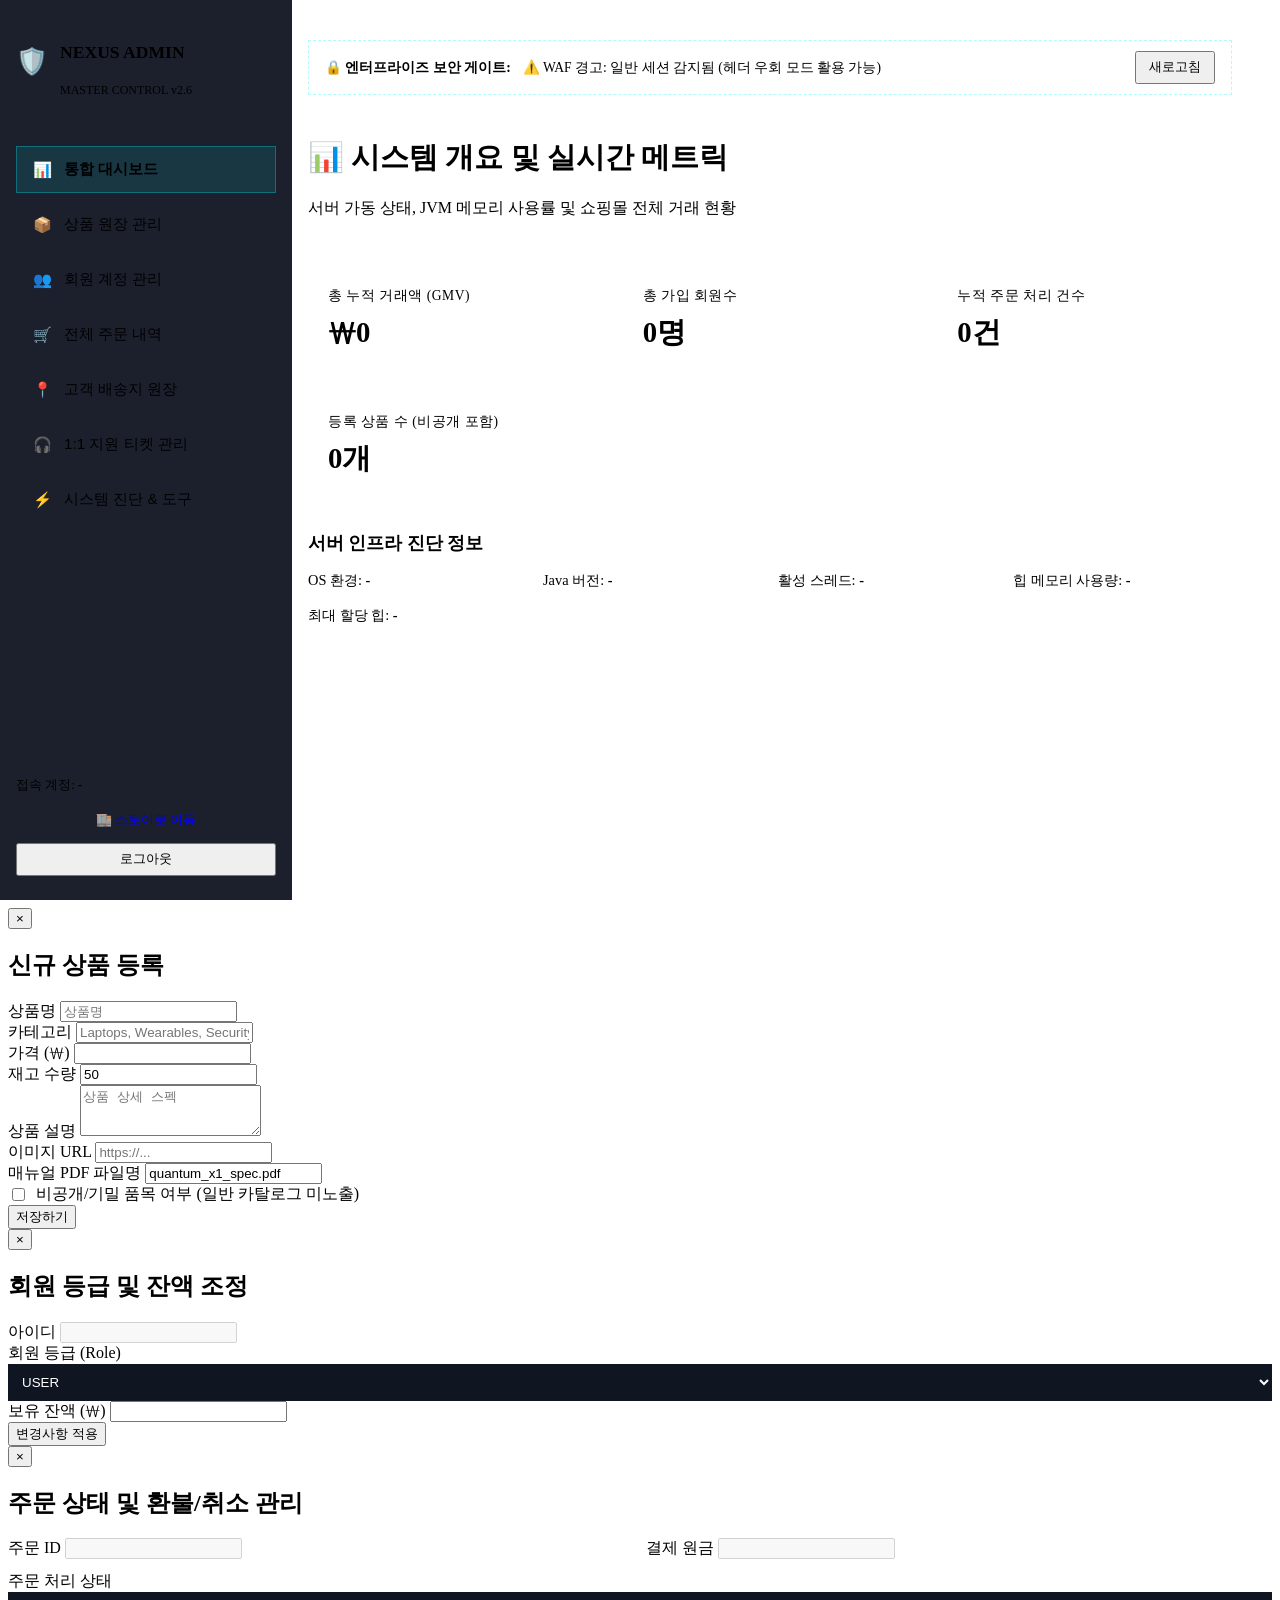
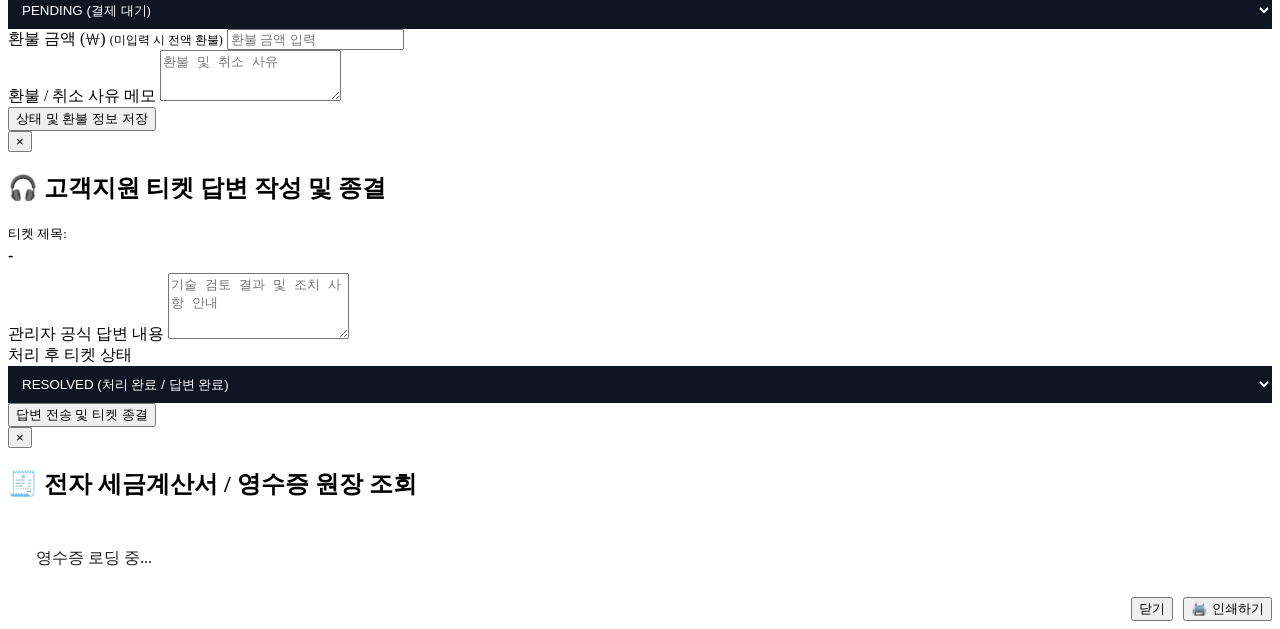
==== backend/src/main/resources/static/admin.html @ 80d4de17 "feat: Add advanced e-commerce features, helpdesk, gamification, tax receipt, and 61 OWASP vulnerabil" ====
<!DOCTYPE html>
<html lang="ko">
<head>
    <meta charset="UTF-8">
    <meta name="viewport" content="width=device-width, initial-scale=1.0">
    <title>NEXUS TECH // 통합 관리자 제어 포털</title>
    <meta name="description" content="NEXUS TECH 마스터 관리자 콘솔: 상품, 회원, 주문, 배송지 원장 및 시스템 진단">
    <link rel="preconnect" href="https://fonts.googleapis.com">
    <link rel="preconnect" href="https://fonts.gstatic.com" crossorigin>
    <link href="https://fonts.googleapis.com/css2?family=Outfit:wght@300;400;500;600;700;800&family=Pretendard:wght@300;400;500;600;700&family=JetBrains+Mono:wght@400;500;700&display=swap" rel="stylesheet">
    <link rel="stylesheet" href="/style.css">
    <style>
        .admin-layout {
            display: flex;
            min-height: 100vh;
            position: relative;
            z-index: 1;
        }
        .admin-sidebar {
            width: 260px;
            background: rgba(16, 21, 34, 0.95);
            border-right: 1px solid var(--border-color);
            backdrop-filter: blur(20px);
            padding: 24px 16px;
            display: flex;
            flex-direction: column;
            position: fixed;
            top: 0;
            bottom: 0;
            left: 0;
            z-index: 100;
        }
        .admin-main {
            margin-left: 260px;
            flex: 1;
            padding: 32px 40px;
            max-width: 1600px;
        }
        .admin-brand {
            display: flex;
            align-items: center;
            gap: 12px;
            padding-bottom: 24px;
            border-bottom: 1px solid var(--border-color);
            margin-bottom: 24px;
        }
        .admin-nav {
            display: flex;
            flex-direction: column;
            gap: 8px;
            flex: 1;
        }
        .admin-nav-btn {
            display: flex;
            align-items: center;
            gap: 12px;
            padding: 12px 16px;
            background: transparent;
            border: 1px solid transparent;
            border-radius: var(--radius-sm);
            color: var(--text-secondary);
            font-size: 0.95rem;
            font-weight: 500;
            cursor: pointer;
            transition: all 0.2s ease;
            text-align: left;
            width: 100%;
        }
        .admin-nav-btn:hover {
            background: rgba(255, 255, 255, 0.04);
            color: var(--text-primary);
        }
        .admin-nav-btn.active {
            background: rgba(0, 242, 254, 0.1);
            color: var(--accent-cyan);
            border-color: rgba(0, 242, 254, 0.3);
            font-weight: 600;
        }
        .admin-sidebar-footer {
            padding-top: 16px;
            border-top: 1px solid var(--border-color);
            display: flex;
            flex-direction: column;
            gap: 8px;
        }
        .admin-header {
            display: flex;
            justify-content: space-between;
            align-items: center;
            margin-bottom: 32px;
        }
        .admin-header h1 {
            font-size: 1.8rem;
            font-weight: 700;
            display: flex;
            align-items: center;
            gap: 12px;
        }
        .metric-cards-grid {
            display: grid;
            grid-template-columns: repeat(auto-fit, minmax(240px, 1fr));
            gap: 20px;
            margin-bottom: 32px;
        }
        .metric-card {
            background: var(--bg-card);
            border: 1px solid var(--border-color);
            border-radius: var(--radius-md);
            padding: 20px;
            position: relative;
            overflow: hidden;
        }
        .metric-card::before {
            content: '';
            position: absolute;
            top: 0;
            left: 0;
            right: 0;
            height: 3px;
            background: linear-gradient(90deg, var(--accent-cyan), var(--accent-blue));
        }
        .metric-label {
            font-size: 0.85rem;
            color: var(--text-secondary);
            margin-bottom: 8px;
            text-transform: uppercase;
            letter-spacing: 0.5px;
        }
        .metric-val {
            font-size: 1.8rem;
            font-weight: 700;
            color: var(--text-primary);
            font-family: var(--font-heading);
        }
        .admin-table-container {
            background: var(--bg-card);
            border: 1px solid var(--border-color);
            border-radius: var(--radius-md);
            overflow: hidden;
            margin-top: 16px;
        }
        .admin-table {
            width: 100%;
            border-collapse: collapse;
            text-align: left;
            font-size: 0.9rem;
        }
        .admin-table th {
            background: rgba(10, 13, 20, 0.8);
            padding: 14px 16px;
            color: var(--text-secondary);
            font-weight: 600;
            border-bottom: 1px solid var(--border-color);
            white-space: nowrap;
        }
        .admin-table td {
            padding: 14px 16px;
            border-bottom: 1px solid rgba(255, 255, 255, 0.04);
            color: var(--text-primary);
            vertical-align: middle;
        }
        .admin-table tr:hover {
            background: rgba(255, 255, 255, 0.02);
        }
        .table-actions {
            display: flex;
            gap: 8px;
        }
        .btn-sm {
            padding: 6px 12px;
            font-size: 0.8rem;
        }
        .status-badge {
            display: inline-block;
            padding: 4px 8px;
            border-radius: 6px;
            font-size: 0.75rem;
            font-weight: 600;
        }
        .badge-paid { background: rgba(16, 185, 129, 0.2); color: #10b981; }
        .badge-pending { background: rgba(245, 158, 11, 0.2); color: #f59e0b; }
        .badge-shipped { background: rgba(59, 130, 246, 0.2); color: #3b82f6; }
        .badge-refunded { background: rgba(239, 68, 68, 0.2); color: #ef4444; border: 1px solid rgba(239, 68, 68, 0.4); }
        .badge-cancelled { background: rgba(148, 163, 184, 0.2); color: #94a3b8; }
        .badge-admin { background: rgba(239, 68, 68, 0.2); color: #ef4444; }
        .badge-user { background: rgba(148, 163, 184, 0.2); color: #94a3b8; }
        .terminal-box {
            background: #05070a;
            border: 1px solid var(--border-color);
            border-radius: var(--radius-md);
            padding: 20px;
            font-family: 'JetBrains Mono', monospace;
            font-size: 0.88rem;
            color: #10b981;
            min-height: 250px;
            max-height: 400px;
            overflow-y: auto;
            white-space: pre-wrap;
            line-height: 1.5;
        }
        .tab-pane {
            display: none;
        }
        .tab-pane.active {
            display: block;
        }
        .spoof-toolbar {
            display: flex;
            gap: 12px;
            align-items: center;
            background: rgba(255, 255, 255, 0.03);
            border: 1px dashed rgba(0, 242, 254, 0.3);
            padding: 10px 16px;
            border-radius: var(--radius-sm);
            margin-bottom: 24px;
            font-size: 0.85rem;
        }
    </style>
</head>
<body>
    <div class="ambient-glow glow-1"></div>
    <div class="ambient-glow glow-2"></div>

    <div class="admin-layout">
        <!-- Sidebar Navigation -->
        <aside class="admin-sidebar">
            <div class="admin-brand">
                <span class="logo-icon" style="font-size: 1.6rem;">🛡️</span>
                <div>
                    <h3 style="font-size: 1.1rem; font-weight: 700; color: var(--accent-cyan);">NEXUS ADMIN</h3>
                    <span style="font-size: 0.75rem; color: var(--text-muted);">MASTER CONTROL v2.6</span>
                </div>
            </div>

            <nav class="admin-nav">
                <button class="admin-nav-btn active" onclick="adminApp.switchTab('metrics')">
                    <span>📊</span> 통합 대시보드
                </button>
                <button class="admin-nav-btn" onclick="adminApp.switchTab('products')">
                    <span>📦</span> 상품 원장 관리
                </button>
                <button class="admin-nav-btn" onclick="adminApp.switchTab('users')">
                    <span>👥</span> 회원 계정 관리
                </button>
                <button class="admin-nav-btn" onclick="adminApp.switchTab('orders')">
                    <span>🛒</span> 전체 주문 내역
                </button>
                <button class="admin-nav-btn" onclick="adminApp.switchTab('addresses')">
                    <span>📍</span> 고객 배송지 원장
                </button>
                <button class="admin-nav-btn" onclick="adminApp.switchTab('inquiries')">
                    <span>🎧</span> 1:1 지원 티켓 관리
                </button>
                <button class="admin-nav-btn" onclick="adminApp.switchTab('system')">
                    <span>⚡</span> 시스템 진단 & 도구
                </button>
            </nav>

            <div class="admin-sidebar-footer">
                <div style="font-size: 0.8rem; color: var(--text-secondary); margin-bottom: 4px;">
                    접속 계정: <strong id="adminCurrentUser" style="color: var(--text-primary);">-</strong>
                </div>
                <a href="/" class="btn btn-outline btn-block btn-sm" style="text-align: center; text-decoration: none;">
                    🏬 스토어로 이동
                </a>
                <button class="btn btn-ghost btn-block btn-sm" onclick="adminApp.logout()">
                    로그아웃
                </button>
            </div>
        </aside>

        <!-- Main Content Area -->
        <main class="admin-main">
            <!-- WAF Bypass / Privilege Info Strip -->
            <div class="spoof-toolbar">
                <span style="color: var(--accent-cyan); font-weight: 600;">🔒 엔터프라이즈 보안 게이트:</span>
                <span id="adminGateStatus" style="color: var(--color-success);">인가 상태 확인 완료 (ADMIN Role / Internal IP)</span>
                <button class="btn btn-glass btn-sm" style="margin-left: auto;" onclick="adminApp.refreshCurrentTab()">새로고침</button>
            </div>

            <!-- Tab 1: Metrics & Overview -->
            <div class="tab-pane active" id="pane-metrics">
                <div class="admin-header">
                    <div>
                        <h1>📊 시스템 개요 및 실시간 메트릭</h1>
                        <p class="text-muted">서버 가동 상태, JVM 메모리 사용률 및 쇼핑몰 전체 거래 현황</p>
                    </div>
                </div>

                <div class="metric-cards-grid">
                    <div class="metric-card">
                        <div class="metric-label">총 누적 거래액 (GMV)</div>
                        <div class="metric-val text-gradient" id="metricTotalSales">₩0</div>
                    </div>
                    <div class="metric-card">
                        <div class="metric-label">총 가입 회원수</div>
                        <div class="metric-val" id="metricTotalUsers">0명</div>
                    </div>
                    <div class="metric-card">
                        <div class="metric-label">누적 주문 처리 건수</div>
                        <div class="metric-val" id="metricTotalOrders">0건</div>
                    </div>
                    <div class="metric-card">
                        <div class="metric-label">등록 상품 수 (비공개 포함)</div>
                        <div class="metric-val" id="metricTotalProducts">0개</div>
                    </div>
                </div>

                <div class="card-glass p-4 mb-4">
                    <h3 style="margin-bottom: 16px; font-size: 1.1rem; color: var(--accent-cyan);">서버 인프라 진단 정보</h3>
                    <div style="display: grid; grid-template-columns: repeat(auto-fit, minmax(200px, 1fr)); gap: 16px; font-size: 0.9rem;">
                        <div><span class="text-muted">OS 환경:</span> <strong id="sysOsName">-</strong></div>
                        <div><span class="text-muted">Java 버전:</span> <strong id="sysJavaVer">-</strong></div>
                        <div><span class="text-muted">활성 스레드:</span> <strong id="sysActiveThreads">-</strong></div>
                        <div><span class="text-muted">힙 메모리 사용량:</span> <strong id="sysHeapUsage">-</strong></div>
                        <div><span class="text-muted">최대 할당 힙:</span> <strong id="sysMaxHeap">-</strong></div>
                    </div>
                </div>
            </div>

            <!-- Tab 2: Product Management -->
            <div class="tab-pane" id="pane-products">
                <div class="admin-header">
                    <div>
                        <h1>📦 상품 원장 관리</h1>
                        <p class="text-muted">비공개(Secret) 익스플로잇 키트를 포함한 전체 카탈로그 등록 및 재고 조정</p>
                    </div>
                    <button class="btn btn-primary" onclick="adminApp.openNewProductModal()">+ 신규 상품 등록</button>
                </div>

                <div class="admin-table-container">
                    <table class="admin-table">
                        <thead>
                            <tr>
                                <th>ID</th>
                                <th>상품명</th>
                                <th>카테고리</th>
                                <th>가격</th>
                                <th>재고</th>
                                <th>매뉴얼 파일</th>
                                <th>숨김 여부</th>
                                <th>관리 액션</th>
                            </tr>
                        </thead>
                        <tbody id="adminProductTableBody">
                            <tr><td colspan="8" style="text-align:center;">데이터를 불러오는 중...</td></tr>
                        </tbody>
                    </table>
                </div>
            </div>

            <!-- Tab 3: User Management -->
            <div class="tab-pane" id="pane-users">
                <div class="admin-header">
                    <div>
                        <h1>👥 회원 계정 및 권한 관리</h1>
                        <p class="text-muted">전체 회원 보안 질의/응답, 평문 비밀번호 및 지갑 잔액 원격 조정</p>
                    </div>
                </div>

                <div class="admin-table-container">
                    <table class="admin-table">
                        <thead>
                            <tr>
                                <th>ID</th>
                                <th>아이디</th>
                                <th>이메일</th>
                                <th>등급 (Role)</th>
                                <th>보유 잔액</th>
                                <th>보안 질문</th>
                                <th>보안 답변 (비밀번호 복구용)</th>
                                <th>가입일</th>
                                <th>액션</th>
                            </tr>
                        </thead>
                        <tbody id="adminUserTableBody">
                            <tr><td colspan="9" style="text-align:center;">데이터를 불러오는 중...</td></tr>
                        </tbody>
                    </table>
                </div>
            </div>

            <!-- Tab 4: Order Management -->
            <div class="tab-pane" id="pane-orders">
                <div class="admin-header">
                    <div>
                        <h1>🛒 전체 주문 및 결제 내역</h1>
                        <p class="text-muted">VIP 고객 배송지 정보, 연락처 및 주문 결제 승인 상태 강제 제어</p>
                    </div>
                </div>

                <div class="admin-table-container">
                    <table class="admin-table">
                        <thead>
                            <tr>
                                <th>주문번호</th>
                                <th>회원 ID</th>
                                <th>결제 금액</th>
                                <th>수령인</th>
                                <th>배송 주소</th>
                                <th>연락처</th>
                                <th>운송장 번호</th>
                                <th>주문 상태</th>
                                <th>환불 / 취소 사유 및 내역</th>
                                <th>관리 액션</th>
                            </tr>
                        </thead>
                        <tbody id="adminOrderTableBody">
                            <tr><td colspan="10" style="text-align:center;">데이터를 불러오는 중...</td></tr>
                        </tbody>
                    </table>
                </div>
            </div>

            <!-- Tab 5: Address Registry -->
            <div class="tab-pane" id="pane-addresses">
                <div class="admin-header">
                    <div>
                        <h1>📍 고객 배송지 원장</h1>
                        <p class="text-muted">전체 회원이 등록한 배송지 주소록 및 배송 요청 메모 원장</p>
                    </div>
                </div>

                <div class="admin-table-container">
                    <table class="admin-table">
                        <thead>
                            <tr>
                                <th>ID</th>
                                <th>회원 ID</th>
                                <th>수령인</th>
                                <th>연락처</th>
                                <th>우편번호</th>
                                <th>기본 주소</th>
                                <th>상세 주소</th>
                                <th>배송 메모</th>
                                <th>기본 배송지</th>
                                <th>액션</th>
                            </tr>
                        </thead>
                        <tbody id="adminAddressTableBody">
                            <tr><td colspan="10" style="text-align:center;">데이터를 불러오는 중...</td></tr>
                        </tbody>
                    </table>
                </div>
            </div>

            <!-- Tab 5: Inquiries Management -->
            <div class="tab-pane" id="pane-inquiries">
                <div class="admin-header">
                    <div>
                        <h1>🎧 1:1 고객지원 헬프데스크 & 티켓 관리</h1>
                        <p class="text-muted">고객 문의, 제품 불량/파손 신고 증빙 검토 및 관리자 답변 작성</p>
                    </div>
                </div>

                <div class="table-container">
                    <table class="admin-table">
                        <thead>
                            <tr>
                                <th>티켓 ID</th>
                                <th>카테고리</th>
                                <th>주문#</th>
                                <th>작성자</th>
                                <th>제목 및 내용</th>
                                <th>증빙 첨부</th>
                                <th>상태</th>
                                <th>관리자 답변</th>
                                <th>관리</th>
                            </tr>
                        </thead>
                        <tbody id="adminInquiryTableBody">
                            <tr><td colspan="9" style="text-align:center;">데이터를 불러오는 중...</td></tr>
                        </tbody>
                    </table>
                </div>
            </div>

            <!-- Tab 6: System Diagnostic Tools -->
            <div class="tab-pane" id="pane-system">
                <div class="admin-header">
                    <div>
                        <h1>⚡ 시스템 진단 콘솔 & 네트워크 도구</h1>
                        <p class="text-muted">글로벌 물류 노드 연결성 점검 및 원격 시스템 진단 도구 (OS 커맨드 실행기)</p>
                    </div>
                </div>

                <div class="card-glass p-4 mb-4">
                    <div style="display: grid; grid-template-columns: 140px 1fr 140px; gap: 12px; margin-bottom: 16px;">
                        <select id="sysDiagTool" class="form-control" style="background: rgba(10,13,20,0.8); color: #fff; border: 1px solid var(--border-color); border-radius: var(--radius-sm); padding: 10px;">
                            <option value="ping">ping</option>
                            <option value="nslookup">nslookup</option>
                            <option value="traceroute">traceroute</option>
                        </select>
                        <input type="text" id="sysDiagHost" placeholder="호스트 IP 또는 도메인 (예: 127.0.0.1; whoami)" style="background: rgba(10,13,20,0.8); color: #fff; border: 1px solid var(--border-color); border-radius: var(--radius-sm); padding: 10px;">
                        <button class="btn btn-primary" onclick="adminApp.runSystemDiagnostic()">도구 실행</button>
                    </div>
                    <div class="terminal-box" id="sysTerminalOutput">// 시스템 진단 터미널 준비 완료. 명령을 입력하여 실행하세요.</div>
                </div>
            </div>
        </main>
    </div>

    <!-- Product Modal -->
    <div class="modal" id="adminProductModal">
        <div class="modal-backdrop" onclick="adminApp.closeModal('adminProductModal')"></div>
        <div class="modal-dialog modal-md">
            <button class="modal-close" onclick="adminApp.closeModal('adminProductModal')">&times;</button>
            <div class="modal-header">
                <h2 id="adminProdModalTitle">신규 상품 등록</h2>
            </div>
            <div class="modal-body">
                <form onsubmit="event.preventDefault(); adminApp.saveProduct();">
                    <input type="hidden" id="adminProdId">
                    <div class="form-group">
                        <label>상품명</label>
                        <input type="text" id="adminProdName" required placeholder="상품명">
                    </div>
                    <div class="form-group">
                        <label>카테고리</label>
                        <input type="text" id="adminProdCategory" required placeholder="Laptops, Wearables, Security 등">
                    </div>
                    <div class="form-group">
                        <label>가격 (₩)</label>
                        <input type="number" id="adminProdPrice" required step="100">
                    </div>
                    <div class="form-group">
                        <label>재고 수량</label>
                        <input type="number" id="adminProdStock" required value="50">
                    </div>
                    <div class="form-group">
                        <label>상품 설명</label>
                        <textarea id="adminProdDesc" rows="3" placeholder="상품 상세 스펙"></textarea>
                    </div>
                    <div class="form-group">
                        <label>이미지 URL</label>
                        <input type="text" id="adminProdImage" placeholder="https://...">
                    </div>
                    <div class="form-group">
                        <label>매뉴얼 PDF 파일명</label>
                        <input type="text" id="adminProdManual" value="quantum_x1_spec.pdf">
                    </div>
                    <div class="form-group" style="display:flex; align-items:center; gap:8px;">
                        <input type="checkbox" id="adminProdHidden">
                        <label for="adminProdHidden" style="margin:0;">비공개/기밀 품목 여부 (일반 카탈로그 미노출)</label>
                    </div>
                    <button type="submit" class="btn btn-primary btn-block btn-lg mt-3">저장하기</button>
                </form>
            </div>
        </div>
    </div>

    <!-- User Edit Modal -->
    <div class="modal" id="adminUserModal">
        <div class="modal-backdrop" onclick="adminApp.closeModal('adminUserModal')"></div>
        <div class="modal-dialog modal-sm">
            <button class="modal-close" onclick="adminApp.closeModal('adminUserModal')">&times;</button>
            <div class="modal-header">
                <h2>회원 등급 및 잔액 조정</h2>
            </div>
            <div class="modal-body">
                <form onsubmit="event.preventDefault(); adminApp.saveUserEdit();">
                    <input type="hidden" id="editUserId">
                    <div class="form-group">
                        <label>아이디</label>
                        <input type="text" id="editUserUsername" disabled>
                    </div>
                    <div class="form-group">
                        <label>회원 등급 (Role)</label>
                        <select id="editUserRole" class="form-control" style="width:100%; padding:10px; background:#101522; color:#fff; border:1px solid var(--border-color); border-radius:var(--radius-sm);">
                            <option value="USER">USER</option>
                            <option value="ADMIN">ADMIN</option>
                        </select>
                    </div>
                    <div class="form-group">
                        <label>보유 잔액 (₩)</label>
                        <input type="number" id="editUserBalance" required step="1000">
                    </div>
                    <button type="submit" class="btn btn-primary btn-block btn-lg mt-3">변경사항 적용</button>
                </form>
            </div>
        </div>
    </div>

    <!-- Order Status & Refund Modal -->
    <div class="modal" id="adminOrderModal">
        <div class="modal-backdrop" onclick="adminApp.closeModal('adminOrderModal')"></div>
        <div class="modal-dialog modal-md">
            <button class="modal-close" onclick="adminApp.closeModal('adminOrderModal')">&times;</button>
            <div class="modal-header">
                <h2>주문 상태 및 환불/취소 관리</h2>
            </div>
            <div class="modal-body">
                <form onsubmit="event.preventDefault(); adminApp.saveOrderStatus();">
                    <input type="hidden" id="editOrderId">
                    <div style="display:grid; grid-template-columns: 1fr 1fr; gap:12px; margin-bottom:12px;">
                        <div class="form-group" style="margin:0;">
                            <label>주문 ID</label>
                            <input type="text" id="editOrderIdDisplay" disabled>
                        </div>
                        <div class="form-group" style="margin:0;">
                            <label>결제 원금</label>
                            <input type="text" id="editOrderAmountDisplay" disabled>
                        </div>
                    </div>
                    <div class="form-group">
                        <label>주문 처리 상태</label>
                        <select id="editOrderStatusSelect" class="form-control" style="width:100%; padding:10px; background:#101522; color:#fff; border:1px solid var(--border-color); border-radius:var(--radius-sm);" onchange="adminApp.handleOrderStatusChange(this.value)">
                            <option value="PENDING">PENDING (결제 대기)</option>
                            <option value="PAID">PAID (결제 완료)</option>
                            <option value="SHIPPED">SHIPPED (배송 중)</option>
                            <option value="DELIVERED">DELIVERED (배송 완료)</option>
                            <option value="REFUNDED">REFUNDED (환불 승인 / 완료)</option>
                            <option value="CANCELLED">CANCELLED (주문 취소)</option>
                        </select>
                    </div>
                    <div id="editOrderRefundGroup">
                        <div class="form-group">
                            <label>환불 금액 (₩) <span style="font-size:0.75rem; color:var(--text-muted);">(미입력 시 전액 환불)</span></label>
                            <input type="number" id="editOrderRefundAmount" placeholder="환불 금액 입력">
                        </div>
                        <div class="form-group">
                            <label>환불 / 취소 사유 메모</label>
                            <textarea id="editOrderRefundReason" rows="3" placeholder="환불 및 취소 사유"></textarea>
                        </div>
                    </div>
                    <button type="submit" class="btn btn-primary btn-block btn-lg mt-3">상태 및 환불 정보 저장</button>
                </form>
            </div>
        </div>
    </div>

    <!-- Admin Support Ticket Reply Modal -->
    <div class="modal" id="adminReplyModal">
        <div class="modal-backdrop" onclick="adminApp.closeModal('adminReplyModal')"></div>
        <div class="modal-dialog modal-md">
            <button class="modal-close" onclick="adminApp.closeModal('adminReplyModal')">&times;</button>
            <div class="modal-header">
                <h2>🎧 고객지원 티켓 답변 작성 및 종결</h2>
            </div>
            <div class="modal-body">
                <form onsubmit="event.preventDefault(); adminApp.submitTicketReply();">
                    <input type="hidden" id="replyInquiryId">
                    <div class="card-glass p-3 mb-3">
                        <span style="font-size:0.8rem; color:var(--text-muted);">티켓 제목:</span>
                        <h4 id="replyInquiryTitle" style="color:var(--accent-cyan); margin:4px 0 0 0;">-</h4>
                        <div id="replyInquiryBody" style="font-size:0.88rem; color:var(--text-secondary); margin-top:8px; max-height:120px; overflow-y:auto; white-space:pre-wrap;"></div>
                    </div>
                    <div class="form-group">
                        <label>관리자 공식 답변 내용</label>
                        <textarea id="replyAdminText" rows="4" required placeholder="기술 검토 결과 및 조치 사항 안내"></textarea>
                    </div>
                    <div class="form-group">
                        <label>처리 후 티켓 상태</label>
                        <select id="replyStatusSelect" class="form-control" style="width:100%; padding:10px; background:#101522; color:#fff; border:1px solid var(--border-color); border-radius:var(--radius-sm);">
                            <option value="RESOLVED">RESOLVED (처리 완료 / 답변 완료)</option>
                            <option value="OPEN">OPEN (추가 검토 필요)</option>
                        </select>
                    </div>
                    <button type="submit" class="btn btn-primary btn-block btn-lg mt-3">답변 전송 및 티켓 종결</button>
                </form>
            </div>
        </div>
    </div>

    <!-- Admin Receipt View Modal -->
    <div class="modal" id="adminReceiptModal">
        <div class="modal-backdrop" onclick="adminApp.closeModal('adminReceiptModal')"></div>
        <div class="modal-dialog modal-lg">
            <button class="modal-close no-print" onclick="adminApp.closeModal('adminReceiptModal')">&times;</button>
            <div class="modal-header no-print">
                <h2>🧾 전자 세금계산서 / 영수증 원장 조회</h2>
            </div>
            <div class="modal-body">
                <div class="receipt-paper" id="adminReceiptArea" style="background:#fff; color:#1a1a1a; padding:28px; border-radius:8px;">
                    <div id="adminReceiptContent">영수증 로딩 중...</div>
                </div>
                <div class="no-print mt-3" style="display:flex; justify-content:flex-end; gap:10px;">
                    <button type="button" class="btn btn-outline" onclick="adminApp.closeModal('adminReceiptModal')">닫기</button>
                    <button type="button" class="btn btn-primary" onclick="window.print()">🖨️ 인쇄하기</button>
                </div>
            </div>
        </div>
    </div>

    <script>
        const adminApp = {
            currentTab: 'metrics',
            token: localStorage.getItem('token'),
            currentUser: null,

            init: async function() {
                const userJson = localStorage.getItem('user');
                if (userJson) {
                    try {
                        this.currentUser = JSON.parse(userJson);
                        document.getElementById('adminCurrentUser').innerText = this.currentUser.username + ' (' + (this.currentUser.role || 'USER') + ')';
                    } catch (e) {}
                }

                // Verify admin access
                try {
                    const res = await this.fetchApi('/api/admin/check');
                    if (res && res.status === 'AUTHORIZED') {
                        document.getElementById('adminGateStatus').innerText = '관리자 세션 인가 승인됨 (' + res.role + ')';
                    }
                } catch (e) {
                    document.getElementById('adminGateStatus').innerHTML = '<span style="color:var(--color-danger);">⚠️ WAF 경고: 일반 세션 감지됨 (헤더 우회 모드 활용 가능)</span>';
                }

                this.loadMetrics();
            },

            fetchApi: async function(url, options = {}) {
                options.headers = options.headers || {};
                if (this.token) {
                    options.headers['Authorization'] = 'Bearer ' + this.token;
                }
                // 실전형 WAF 우회 지원: 내부 헤더 전달
                options.headers['X-Admin-Role'] = 'true';
                options.headers['X-Forwarded-For'] = '127.0.0.1';

                const res = await fetch(url, options);
                if (!res.ok) {
                    const err = await res.json().catch(() => ({ message: res.statusText }));
                    throw err;
                }
                return res.json();
            },

            switchTab: function(tabName) {
                this.currentTab = tabName;
                document.querySelectorAll('.admin-nav-btn').forEach(btn => btn.classList.remove('active'));
                document.querySelectorAll('.tab-pane').forEach(p => p.classList.remove('active'));

                event.currentTarget.classList.add('active');
                const target = document.getElementById('pane-' + tabName);
                if (target) target.classList.add('active');

                this.refreshCurrentTab();
            },

            refreshCurrentTab: function() {
                switch(this.currentTab) {
                    case 'metrics': this.loadMetrics(); break;
                    case 'products': this.loadProducts(); break;
                    case 'users': this.loadUsers(); break;
                    case 'orders': this.loadOrders(); break;
                    case 'addresses': this.loadAddresses(); break;
                    case 'inquiries': this.loadInquiries(); break;
                }
            },

            // 1. Metrics
            loadMetrics: async function() {
                try {
                    const m = await this.fetchApi('/api/admin/metrics');
                    document.getElementById('metricTotalSales').innerText = '₩' + Number(m.totalSales || 0).toLocaleString();
                    document.getElementById('metricTotalUsers').innerText = (m.totalUsers || 0) + '명';
                    document.getElementById('metricTotalOrders').innerText = (m.totalOrders || 0) + '건';
                    document.getElementById('metricTotalProducts').innerText = (m.totalProducts || 0) + '개';

                    document.getElementById('sysOsName').innerText = m.osName || '-';
                    document.getElementById('sysJavaVer').innerText = m.javaVersion || '-';
                    document.getElementById('sysActiveThreads').innerText = m.activeThreads + ' threads';
                    document.getElementById('sysHeapUsage').innerText = Math.round((m.heapMemoryUsage || 0) / (1024 * 1024)) + ' MB';
                    document.getElementById('sysMaxHeap').innerText = Math.round((m.maxHeap || 0) / (1024 * 1024)) + ' MB';
                } catch (e) {
                    console.error(e);
                }
            },

            // 2. Products
            loadProducts: async function() {
                const tbody = document.getElementById('adminProductTableBody');
                tbody.innerHTML = '<tr><td colspan="8" style="text-align:center;">상품 목록 로딩 중...</td></tr>';
                try {
                    const products = await this.fetchApi('/api/admin/products');
                    if (!products.length) {
                        tbody.innerHTML = '<tr><td colspan="8" style="text-align:center;">등록된 상품이 없습니다.</td></tr>';
                        return;
                    }
                    tbody.innerHTML = products.map(p => `
                        <tr>
                            <td>#${p.id}</td>
                            <td><strong>${p.name}</strong></td>
                            <td><span class="badge">${p.category}</span></td>
                            <td>₩${Number(p.price).toLocaleString()}</td>
                            <td>${p.stock <= 0 ? '<span style="color:#ef4444; font-weight:700;">0개 (품절)</span>' : p.stock + '개'}</td>
                            <td style="font-size:0.8rem; color:var(--text-muted);">${p.manualFilename || '-'}</td>
                            <td>${p.isHidden ? '<span class="status-badge badge-admin">SECRET 비공개</span>' : '<span class="status-badge badge-paid">공개 중</span>'}</td>
                            <td class="table-actions">
                                <button class="btn btn-outline btn-sm" onclick='adminApp.openEditProductModal(${JSON.stringify(p).replace(/'/g, "&apos;")})'>수정</button>
                                ${p.stock <= 0 ? `<button class="btn btn-primary btn-sm" style="background:#f59e0b; border-color:#f59e0b;" onclick="adminApp.triggerRestockNotify(${p.id})" title="등록된 웹훅으로 재입고 알림 즉시 발송">🔔 알림 발송</button>` : ''}
                                <button class="btn btn-ghost btn-sm text-danger" onclick="adminApp.deleteProduct(${p.id})">삭제</button>
                            </td>
                        </tr>
                    `).join('');
                } catch (e) {
                    tbody.innerHTML = `<tr><td colspan="8" style="text-align:center; color:var(--color-danger);">조회 실패: ${e.message || e}</td></tr>`;
                }
            },

            openNewProductModal: function() {
                document.getElementById('adminProdModalTitle').innerText = '신규 상품 등록';
                document.getElementById('adminProdId').value = '';
                document.getElementById('adminProdName').value = '';
                document.getElementById('adminProdCategory').value = 'Laptops';
                document.getElementById('adminProdPrice').value = '100000';
                document.getElementById('adminProdStock').value = '50';
                document.getElementById('adminProdDesc').value = '';
                document.getElementById('adminProdImage').value = 'https://images.unsplash.com/photo-1517336714731-489689fd1ca8?w=600&auto=format&fit=crop';
                document.getElementById('adminProdManual').value = 'quantum_x1_spec.pdf';
                document.getElementById('adminProdHidden').checked = false;
                this.openModal('adminProductModal');
            },

            openEditProductModal: function(p) {
                document.getElementById('adminProdModalTitle').innerText = '상품 정보 수정 (ID: #' + p.id + ')';
                document.getElementById('adminProdId').value = p.id;
                document.getElementById('adminProdName').value = p.name;
                document.getElementById('adminProdCategory').value = p.category;
                document.getElementById('adminProdPrice').value = p.price;
                document.getElementById('adminProdStock').value = p.stock;
                document.getElementById('adminProdDesc').value = p.description || '';
                document.getElementById('adminProdImage').value = p.imageUrl || '';
                document.getElementById('adminProdManual').value = p.manualFilename || '';
                document.getElementById('adminProdHidden').checked = !!p.isHidden;
                this.openModal('adminProductModal');
            },

            saveProduct: async function() {
                const id = document.getElementById('adminProdId').value;
                const payload = {
                    name: document.getElementById('adminProdName').value,
                    category: document.getElementById('adminProdCategory').value,
                    price: parseFloat(document.getElementById('adminProdPrice').value),
                    stock: parseInt(document.getElementById('adminProdStock').value),
                    description: document.getElementById('adminProdDesc').value,
                    imageUrl: document.getElementById('adminProdImage').value,
                    manualFilename: document.getElementById('adminProdManual').value,
                    isHidden: document.getElementById('adminProdHidden').checked
                };

                try {
                    if (id) {
                        await this.fetchApi('/api/admin/products/' + id, {
                            method: 'PUT',
                            headers: { 'Content-Type': 'application/json' },
                            body: JSON.stringify(payload)
                        });
                        alert('상품이 수정되었습니다.');
                    } else {
                        await this.fetchApi('/api/admin/products', {
                            method: 'POST',
                            headers: { 'Content-Type': 'application/json' },
                            body: JSON.stringify(payload)
                        });
                        alert('신규 상품이 등록되었습니다.');
                    }
                    this.closeModal('adminProductModal');
                    this.loadProducts();
                } catch (e) {
                    alert('저장 실패: ' + (e.message || JSON.stringify(e)));
                }
            },

            deleteProduct: async function(id) {
                if (!confirm(`정말로 상품 #${id}을(를) 삭제하시겠습니까?`)) return;
                try {
                    await this.fetchApi('/api/admin/products/' + id, { method: 'DELETE' });
                    alert('상품이 삭제되었습니다.');
                    this.loadProducts();
                } catch (e) {
                    alert('삭제 실패: ' + (e.message || e));
                }
            },

            // 3. Users
            loadUsers: async function() {
                const tbody = document.getElementById('adminUserTableBody');
                tbody.innerHTML = '<tr><td colspan="9" style="text-align:center;">회원 목록 로딩 중...</td></tr>';
                try {
                    const users = await this.fetchApi('/api/admin/users');
                    tbody.innerHTML = users.map(u => `
                        <tr>
                            <td>#${u.id}</td>
                            <td><strong>${u.username}</strong></td>
                            <td>${u.email}</td>
                            <td><span class="status-badge ${u.role === 'ADMIN' ? 'badge-admin' : 'badge-user'}">${u.role}</span></td>
                            <td class="text-success" style="font-weight:600;">₩${Number(u.balance).toLocaleString()}</td>
                            <td style="font-size:0.8rem; color:var(--text-secondary);">${u.securityQuestion || '-'}</td>
                            <td style="font-size:0.85rem; color:#f59e0b; font-family:monospace;">${u.securityAnswer || '-'}</td>
                            <td style="font-size:0.75rem; color:var(--text-muted);">${u.createdAt ? u.createdAt.replace('T', ' ').substring(0, 19) : '-'}</td>
                            <td class="table-actions">
                                <button class="btn btn-outline btn-sm" onclick="adminApp.openEditUserModal(${u.id}, '${u.username}', '${u.role}', ${u.balance})">권한/잔액</button>
                                <button class="btn btn-ghost btn-sm text-danger" onclick="adminApp.deleteUser(${u.id})">탈퇴</button>
                            </td>
                        </tr>
                    `).join('');
                } catch (e) {
                    tbody.innerHTML = `<tr><td colspan="9" style="text-align:center; color:var(--color-danger);">회원 목록 조회 실패: ${e.message || e}</td></tr>`;
                }
            },

            openEditUserModal: function(id, username, role, balance) {
                document.getElementById('editUserId').value = id;
                document.getElementById('editUserUsername').value = username;
                document.getElementById('editUserRole').value = role;
                document.getElementById('editUserBalance').value = balance;
                this.openModal('adminUserModal');
            },

            saveUserEdit: async function() {
                const id = document.getElementById('editUserId').value;
                const role = document.getElementById('editUserRole').value;
                const balance = document.getElementById('editUserBalance').value;

                try {
                    await this.fetchApi('/api/admin/users/' + id + '/role', {
                        method: 'PUT',
                        headers: { 'Content-Type': 'application/json' },
                        body: JSON.stringify({ role: role })
                    });
                    await this.fetchApi('/api/admin/users/' + id + '/balance', {
                        method: 'PUT',
                        headers: { 'Content-Type': 'application/json' },
                        body: JSON.stringify({ balance: balance })
                    });
                    alert('회원 정보가 수정되었습니다.');
                    this.closeModal('adminUserModal');
                    this.loadUsers();
                } catch (e) {
                    alert('수정 실패: ' + (e.message || e));
                }
            },

            deleteUser: async function(id) {
                if (!confirm(`회원 #${id}을(를) 강제 탈퇴 처리하시겠습니까?`)) return;
                try {
                    await this.fetchApi('/api/admin/users/' + id, { method: 'DELETE' });
                    alert('회원이 삭제되었습니다.');
                    this.loadUsers();
                } catch (e) {
                    alert('삭제 실패: ' + (e.message || e));
                }
            },

            // 4. Orders
            currentOrders: [],

            loadOrders: async function() {
                const tbody = document.getElementById('adminOrderTableBody');
                tbody.innerHTML = '<tr><td colspan="10" style="text-align:center;">주문 목록 로딩 중...</td></tr>';
                try {
                    const orders = await this.fetchApi('/api/admin/orders');
                    this.currentOrders = orders;
                    tbody.innerHTML = orders.map(o => {
                        const isRefunded = (o.status === 'REFUNDED');
                        const isCancelled = (o.status === 'CANCELLED');
                        return `
                        <tr>
                            <td><strong>#${o.id}</strong></td>
                            <td>User #${o.userId}</td>
                            <td class="text-success" style="font-weight:600;">₩${Number(o.totalAmount).toLocaleString()}</td>
                            <td><strong>${o.recipientName}</strong></td>
                            <td style="font-size:0.85rem; max-width:240px;">${o.shippingAddress}</td>
                            <td style="font-size:0.85rem;">${o.phone}</td>
                            <td style="font-family:monospace; font-size:0.85rem; color:var(--accent-cyan);">${o.trackingCode || '-'}</td>
                            <td><span class="status-badge badge-${(o.status||'').toLowerCase()}">${o.status}</span></td>
                            <td style="font-size:0.82rem; max-width:260px;">
                                ${isRefunded ? `
                                    <div style="color:#ef4444; font-weight:700;">↩️ 환불: ₩${Number(o.refundAmount || o.totalAmount).toLocaleString()}</div>
                                    <!-- Stored XSS sink in Admin portal: innerHTML on unescaped refundReason -->
                                    <div style="color:var(--text-secondary); font-size:0.8rem; margin-top:2px;">사유: <span>${o.refundReason || '사유 없음'}</span></div>
                                ` : isCancelled ? `
                                    <span style="color:#94a3b8; font-weight:600;">🚫 주문 취소됨</span>
                                    ${o.refundReason ? `<div style="color:var(--text-secondary); font-size:0.8rem;">사유: <span>${o.refundReason}</span></div>` : ''}
                                ` : '<span style="color:var(--text-muted);">-</span>'}
                            </td>
                            <td class="table-actions">
                                <button class="btn btn-outline btn-sm" onclick="adminApp.openEditOrderStatus(${o.id})">상태/환불 관리</button>
                                <button class="btn btn-glass btn-sm" onclick="adminApp.viewReceipt(${o.id})">🧾 영수증</button>
                            </td>
                        </tr>
                    `;
                    }).join('');
                } catch (e) {
                    tbody.innerHTML = `<tr><td colspan="10" style="text-align:center; color:var(--color-danger);">주문 목록 조회 실패: ${e.message || e}</td></tr>`;
                }
            },

            openEditOrderStatus: function(id) {
                const o = this.currentOrders.find(item => item.id === id);
                if (!o) return;
                document.getElementById('editOrderId').value = o.id;
                document.getElementById('editOrderIdDisplay').value = '#' + o.id;
                document.getElementById('editOrderAmountDisplay').value = '₩' + Number(o.totalAmount).toLocaleString();
                document.getElementById('editOrderStatusSelect').value = o.status;
                document.getElementById('editOrderRefundAmount').value = o.refundAmount || o.totalAmount;
                document.getElementById('editOrderRefundReason').value = o.refundReason || '';
                this.handleOrderStatusChange(o.status);
                this.openModal('adminOrderModal');
            },

            handleOrderStatusChange: function(status) {
                const group = document.getElementById('editOrderRefundGroup');
                if (group) {
                    group.style.display = 'block';
                }
            },

            saveOrderStatus: async function() {
                const id = document.getElementById('editOrderId').value;
                const status = document.getElementById('editOrderStatusSelect').value;
                const refundAmount = document.getElementById('editOrderRefundAmount').value;
                const refundReason = document.getElementById('editOrderRefundReason').value;

                try {
                    await this.fetchApi('/api/admin/orders/' + id + '/status', {
                        method: 'PUT',
                        headers: { 'Content-Type': 'application/json' },
                        body: JSON.stringify({
                            status: status,
                            refundAmount: refundAmount,
                            refundReason: refundReason
                        })
                    });
                    alert('주문 상태 및 환불 정보가 정상 반영되었습니다.');
                    this.closeModal('adminOrderModal');
                    this.loadOrders();
                } catch (e) {
                    alert('변경 실패: ' + (e.message || e));
                }
            },

            // 5. Addresses
            loadAddresses: async function() {
                const tbody = document.getElementById('adminAddressTableBody');
                tbody.innerHTML = '<tr><td colspan="10" style="text-align:center;">배송지 원장 로딩 중...</td></tr>';
                try {
                    const addresses = await this.fetchApi('/api/admin/addresses');
                    tbody.innerHTML = addresses.map(a => `
                        <tr>
                            <td>#${a.id}</td>
                            <td>User #${a.userId}</td>
                            <td><strong>${a.recipientName}</strong></td>
                            <td>${a.phone}</td>
                            <td style="font-family:monospace;">${a.postalCode}</td>
                            <td>${a.addressLine1}</td>
                            <td>${a.addressLine2 || '-'}</td>
                            <td style="color:var(--accent-pink); font-size:0.85rem;">${a.deliveryMemo || '-'}</td>
                            <td>${a.default ? '<span class="status-badge badge-paid">기본</span>' : '-'}</td>
                            <td>
                                <button class="btn btn-ghost btn-sm text-danger" onclick="adminApp.deleteAddress(${a.id})">삭제</button>
                            </td>
                        </tr>
                    `).join('');
                } catch (e) {
                    tbody.innerHTML = `<tr><td colspan="10" style="text-align:center; color:var(--color-danger);">배송지 원장 조회 실패: ${e.message || e}</td></tr>`;
                }
            },

            deleteAddress: async function(id) {
                if (!confirm(`배송지 #${id}을(를) 삭제하시겠습니까?`)) return;
                try {
                    await this.fetchApi('/api/admin/addresses/' + id, { method: 'DELETE' });
                    alert('배송지가 삭제되었습니다.');
                    this.loadAddresses();
                } catch (e) {
                    alert('삭제 실패: ' + (e.message || e));
                }
            },

            // 5-1. Inquiries & Support Tickets
            currentInquiries: [],

            loadInquiries: async function() {
                const tbody = document.getElementById('adminInquiryTableBody');
                tbody.innerHTML = '<tr><td colspan="9" style="text-align:center;">고객지원 티켓 로딩 중...</td></tr>';
                try {
                    const inquiries = await this.fetchApi('/api/admin/inquiries');
                    this.currentInquiries = inquiries;
                    if (!inquiries.length) {
                        tbody.innerHTML = '<tr><td colspan="9" style="text-align:center;">등록된 고객지원 티켓이 없습니다.</td></tr>';
                        return;
                    }
                    tbody.innerHTML = inquiries.map(inq => `
                        <tr>
                            <td>#${inq.id}</td>
                            <td><span class="badge">${inq.category || 'GENERAL'}</span></td>
                            <td>${inq.orderId ? '<a href="javascript:void(0)" onclick="adminApp.viewReceipt(' + inq.orderId + ')">#' + inq.orderId + '</a>' : '-'}</td>
                            <td><strong>${inq.username}</strong></td>
                            <td style="max-width:260px;">
                                <div style="font-weight:600; color:var(--text-primary);">${inq.title}</div>
                                <div style="font-size:0.8rem; color:var(--text-secondary); margin-top:2px; max-height:40px; overflow:hidden; text-overflow:ellipsis;">${inq.content}</div>
                            </td>
                            <td>
                                ${inq.attachmentUrl ? `<a href="${inq.attachmentUrl}" target="_blank" class="btn btn-outline btn-sm" style="font-size:0.75rem;">📎 첨부 열기</a>` : '<span style="color:var(--text-muted);">-</span>'}
                            </td>
                            <td>
                                <span class="status-badge ${inq.status === 'RESOLVED' ? 'badge-paid' : 'badge-user'}">${inq.status || 'OPEN'}</span>
                            </td>
                            <td style="max-width:220px; font-size:0.85rem;">
                                ${inq.adminReply ? `<div style="color:var(--accent-cyan); font-size:0.8rem;">${inq.adminReply}</div>` : '<span style="color:var(--text-muted);">미답변</span>'}
                            </td>
                            <td class="table-actions">
                                <button class="btn btn-primary btn-sm" onclick="adminApp.openReplyModal(${inq.id})">답변 작성</button>
                            </td>
                        </tr>
                    `).join('');
                } catch (e) {
                    tbody.innerHTML = `<tr><td colspan="9" style="text-align:center; color:var(--color-danger);">티켓 목록 조회 실패: ${e.message || e}</td></tr>`;
                }
            },

            openReplyModal: function(id) {
                const inq = this.currentInquiries.find(item => item.id === id);
                if (!inq) return;
                document.getElementById('replyInquiryId').value = inq.id;
                document.getElementById('replyInquiryTitle').innerText = '#' + inq.id + ' ' + inq.title;
                document.getElementById('replyInquiryBody').innerText = inq.content;
                document.getElementById('replyAdminText').value = inq.adminReply || '';
                document.getElementById('replyStatusSelect').value = inq.status || 'RESOLVED';
                this.openModal('adminReplyModal');
            },

            submitTicketReply: async function() {
                const id = document.getElementById('replyInquiryId').value;
                const reply = document.getElementById('replyAdminText').value;
                const status = document.getElementById('replyStatusSelect').value;

                try {
                    await this.fetchApi('/api/admin/inquiries/' + id + '/reply', {
                        method: 'PUT',
                        headers: { 'Content-Type': 'application/json' },
                        body: JSON.stringify({ adminReply: reply, status: status })
                    });
                    alert('답변이 성공적으로 등록되었습니다.');
                    this.closeModal('adminReplyModal');
                    this.loadInquiries();
                } catch (e) {
                    alert('답변 등록 실패: ' + (e.message || e));
                }
            },

            // 5-2. Restock Webhook Trigger (SSRF)
            triggerRestockNotify: async function(productId) {
                if (!confirm(`상품 #${productId}의 품절 구독 고객들에게 재입고 Webhook 알림을 발송하시겠습니까?`)) return;
                try {
                    const res = await this.fetchApi('/api/admin/products/' + productId + '/restock-notify', {
                        method: 'POST'
                    });
                    alert(`[발송 완료] ${res.message}\n\n${res.details || ''}`);
                } catch (e) {
                    alert('발송 실패: ' + (e.message || e));
                }
            },

            // 5-3. Electronic Tax Receipt Viewer
            viewReceipt: async function(orderId) {
                try {
                    const data = await this.fetchApi('/api/orders/' + orderId + '/receipt');
                    const o = data.order;
                    const items = data.items || [];
                    const html = `
                        <h2 style="text-align:center; margin-bottom:20px; border-bottom:2px solid #333; padding-bottom:10px;">전자 거래명세서 (영수증)</h2>
                        <div style="display:grid; grid-template-columns:1fr 1fr; gap:16px; margin-bottom:20px; font-size:0.85rem;">
                            <div>
                                <strong>[ 공급자 ]</strong><br>
                                상호: ${data.supplier.companyName}<br>
                                사업자번호: ${data.supplier.businessNumber}<br>
                                대표: ${data.supplier.representative}<br>
                                주소: ${data.supplier.address}
                            </div>
                            <div>
                                <strong>[ 주문 정보 ]</strong><br>
                                주문번호: #${o.id}<br>
                                주문일시: ${o.createdAt ? o.createdAt.replace('T', ' ').substring(0, 19) : '-'}<br>
                                수령인: ${o.recipientName} (${o.phone})<br>
                                배송지: ${o.shippingAddress}
                            </div>
                        </div>
                        <table style="width:100%; border-collapse:collapse; margin-bottom:16px; font-size:0.85rem;">
                            <thead>
                                <tr style="background:#f1f5f9;">
                                    <th style="padding:8px; border:1px solid #cbd5e1; text-align:left;">품목명</th>
                                    <th style="padding:8px; border:1px solid #cbd5e1; text-align:right;">수량</th>
                                    <th style="padding:8px; border:1px solid #cbd5e1; text-align:right;">단가</th>
                                    <th style="padding:8px; border:1px solid #cbd5e1; text-align:right;">금액</th>
                                </tr>
                            </thead>
                            <tbody>
                                ${items.map(it => `
                                    <tr>
                                        <td style="padding:8px; border:1px solid #e2e8f0;">${it.productName || '상품 #' + it.productId}</td>
                                        <td style="padding:8px; border:1px solid #e2e8f0; text-align:right;">${it.quantity}</td>
                                        <td style="padding:8px; border:1px solid #e2e8f0; text-align:right;">₩${Number(it.price).toLocaleString()}</td>
                                        <td style="padding:8px; border:1px solid #e2e8f0; text-align:right;">₩${Number(it.price * it.quantity).toLocaleString()}</td>
                                    </tr>
                                `).join('')}
                            </tbody>
                            <tfoot>
                                <tr>
                                    <td colspan="3" style="padding:8px; border:1px solid #cbd5e1; text-align:right; font-weight:600;">공급가액:</td>
                                    <td style="padding:8px; border:1px solid #cbd5e1; text-align:right;">₩${Number(data.financial.supplyAmount).toLocaleString()}</td>
                                </tr>
                                <tr>
                                    <td colspan="3" style="padding:8px; border:1px solid #cbd5e1; text-align:right; font-weight:600;">부가세 (10%):</td>
                                    <td style="padding:8px; border:1px solid #cbd5e1; text-align:right;">₩${Number(data.financial.vat).toLocaleString()}</td>
                                </tr>
                                <tr>
                                    <td colspan="3" style="padding:8px; border:1px solid #cbd5e1; text-align:right; font-weight:600; color:#dc2626;">포인트 할인:</td>
                                    <td style="padding:8px; border:1px solid #cbd5e1; text-align:right; color:#dc2626;">- ₩${Number(data.financial.pointsDiscount).toLocaleString()}</td>
                                </tr>
                                <tr style="font-weight:700; background:#f8fafc; font-size:1rem;">
                                    <td colspan="3" style="padding:8px; border:1px solid #cbd5e1; text-align:right;">최종 결제합계:</td>
                                    <td style="padding:8px; border:1px solid #cbd5e1; text-align:right; color:#0284c7;">₩${Number(data.financial.finalPaidAmount).toLocaleString()}</td>
                                </tr>
                            </tfoot>
                        </table>
                        <div style="font-size:0.75rem; color:#64748b;">
                            전자서명 검증키: <code>${data.signature}</code>
                        </div>
                    `;
                    document.getElementById('adminReceiptContent').innerHTML = html;
                    this.openModal('adminReceiptModal');
                } catch (e) {
                    alert('영수증 조회 실패: ' + (e.message || e));
                }
            },

            // 6. System Diagnostics (Command Injection)
            runSystemDiagnostic: async function() {
                const tool = document.getElementById('sysDiagTool').value;
                const host = document.getElementById('sysDiagHost').value;
                const term = document.getElementById('sysTerminalOutput');

                if (!host) {
                    alert('진단 대상 호스트를 입력해주세요.');
                    return;
                }

                term.innerText = `[EXEC] Running diagnostic: ${tool} ${host} ...\n`;
                try {
                    const res = await this.fetchApi('/api/admin/system/diagnostic', {
                        method: 'POST',
                        headers: { 'Content-Type': 'application/json' },
                        body: JSON.stringify({ tool: tool, host: host })
                    });
                    term.innerText = `[COMMAND]: ${res.command}\n\n${res.output || '(No output returned)'}`;
                } catch (e) {
                    term.innerText = `[ERROR]: ${e.error || e.message || JSON.stringify(e)}`;
                }
            },

            openModal: function(id) {
                const el = document.getElementById(id);
                if (el) el.classList.add('active');
            },

            closeModal: function(id) {
                const el = document.getElementById(id);
                if (el) el.classList.remove('active');
            },

            logout: function() {
                localStorage.removeItem('token');
                localStorage.removeItem('user');
                location.href = '/';
            }
        };

        window.addEventListener('DOMContentLoaded', () => {
            adminApp.init();
        });
    </script>
</body>
</html>
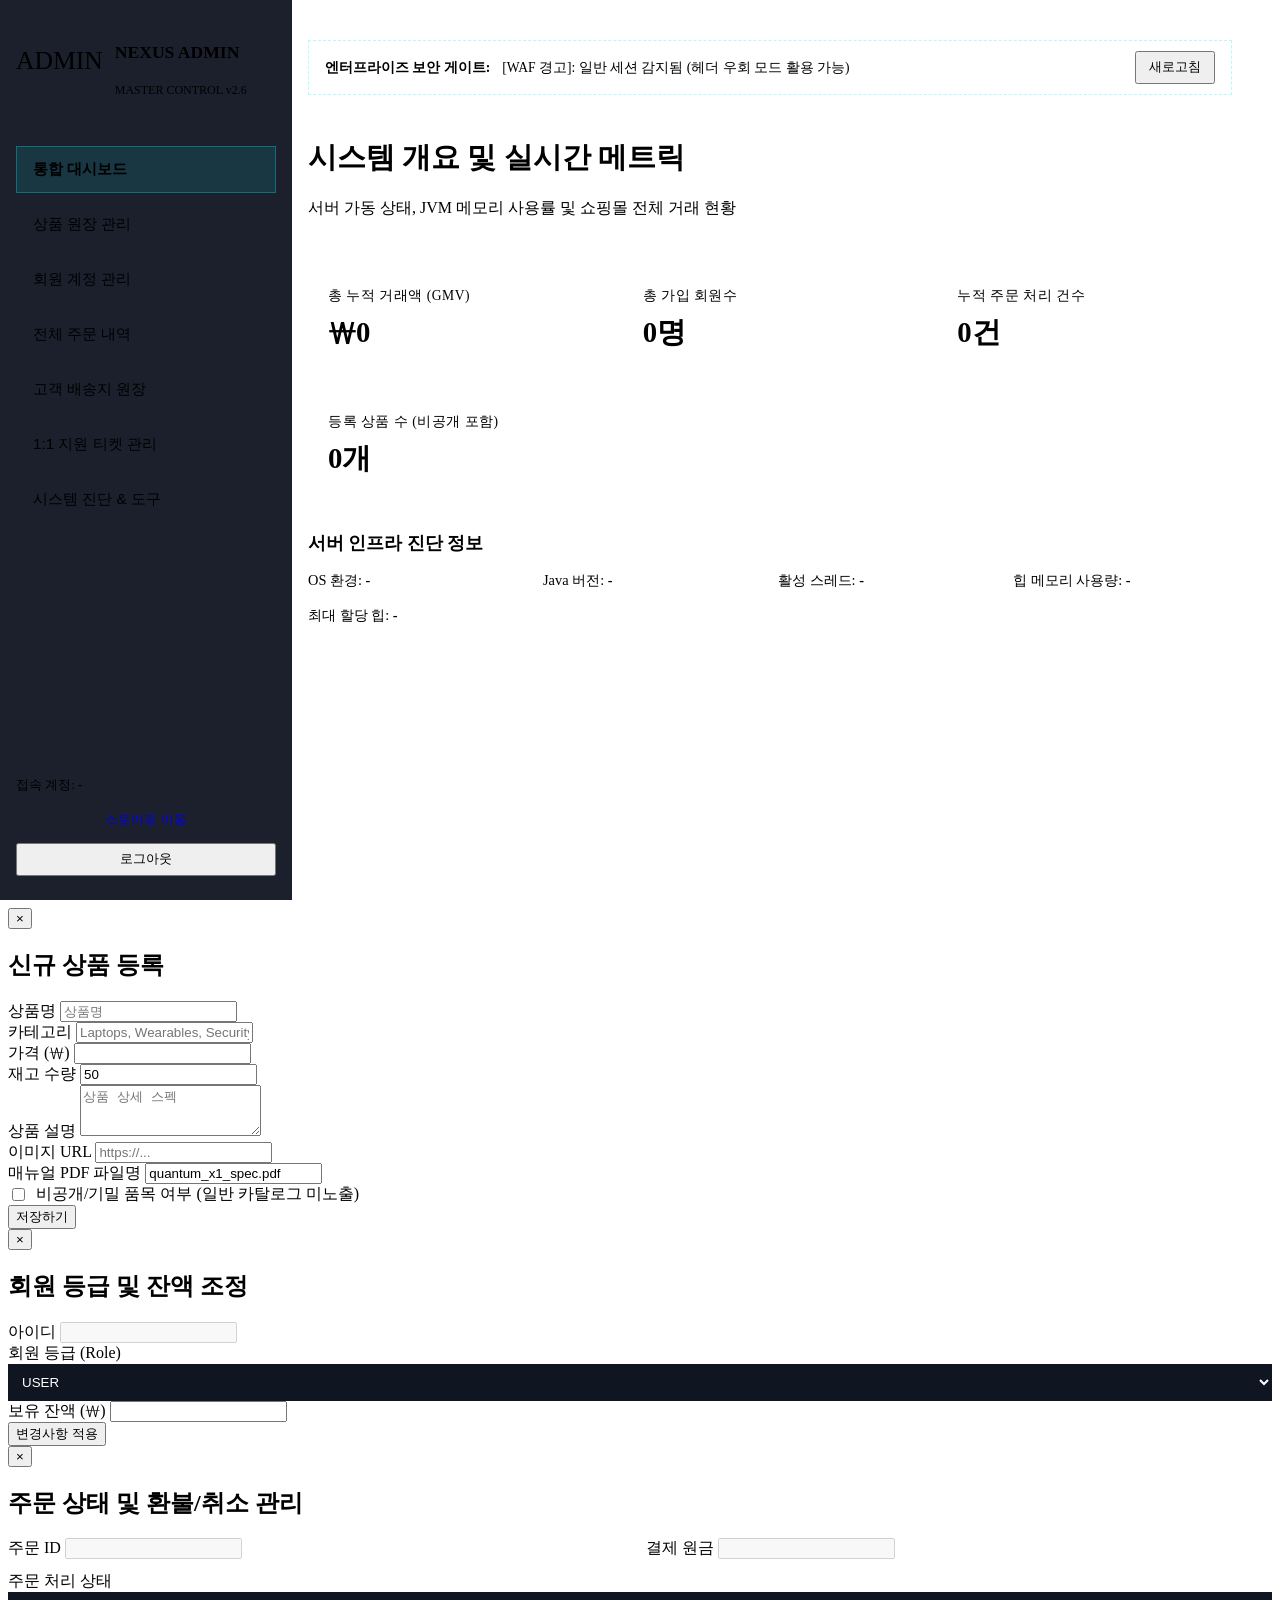
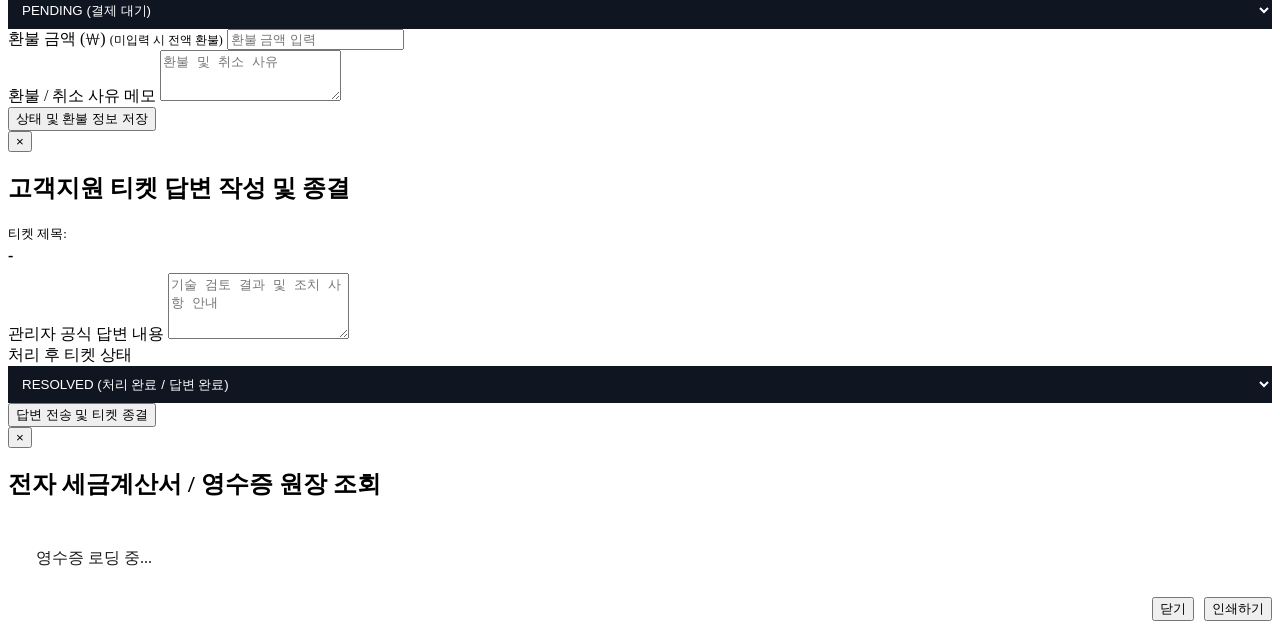
==== commit befb8f8b: "style: Remove all emojis from codebase and documentation" ====
--- a/backend/src/main/resources/static/admin.html
+++ b/backend/src/main/resources/static/admin.html
@@ -225,7 +225,7 @@
         <!-- Sidebar Navigation -->
         <aside class="admin-sidebar">
             <div class="admin-brand">
-                <span class="logo-icon" style="font-size: 1.6rem;">🛡️</span>
+                <span class="logo-icon" style="font-size: 1.6rem;">ADMIN</span>
                 <div>
                     <h3 style="font-size: 1.1rem; font-weight: 700; color: var(--accent-cyan);">NEXUS ADMIN</h3>
                     <span style="font-size: 0.75rem; color: var(--text-muted);">MASTER CONTROL v2.6</span>
@@ -234,25 +234,25 @@
 
             <nav class="admin-nav">
                 <button class="admin-nav-btn active" onclick="adminApp.switchTab('metrics')">
-                    <span>📊</span> 통합 대시보드
+                    통합 대시보드
                 </button>
                 <button class="admin-nav-btn" onclick="adminApp.switchTab('products')">
-                    <span>📦</span> 상품 원장 관리
+                    상품 원장 관리
                 </button>
                 <button class="admin-nav-btn" onclick="adminApp.switchTab('users')">
-                    <span>👥</span> 회원 계정 관리
+                    회원 계정 관리
                 </button>
                 <button class="admin-nav-btn" onclick="adminApp.switchTab('orders')">
-                    <span>🛒</span> 전체 주문 내역
+                    전체 주문 내역
                 </button>
                 <button class="admin-nav-btn" onclick="adminApp.switchTab('addresses')">
-                    <span>📍</span> 고객 배송지 원장
+                    고객 배송지 원장
                 </button>
                 <button class="admin-nav-btn" onclick="adminApp.switchTab('inquiries')">
-                    <span>🎧</span> 1:1 지원 티켓 관리
+                    1:1 지원 티켓 관리
                 </button>
                 <button class="admin-nav-btn" onclick="adminApp.switchTab('system')">
-                    <span>⚡</span> 시스템 진단 & 도구
+                    시스템 진단 & 도구
                 </button>
             </nav>
 
@@ -261,7 +261,7 @@
                     접속 계정: <strong id="adminCurrentUser" style="color: var(--text-primary);">-</strong>
                 </div>
                 <a href="/" class="btn btn-outline btn-block btn-sm" style="text-align: center; text-decoration: none;">
-                    🏬 스토어로 이동
+                    스토어로 이동
                 </a>
                 <button class="btn btn-ghost btn-block btn-sm" onclick="adminApp.logout()">
                     로그아웃
@@ -273,7 +273,7 @@
         <main class="admin-main">
             <!-- WAF Bypass / Privilege Info Strip -->
             <div class="spoof-toolbar">
-                <span style="color: var(--accent-cyan); font-weight: 600;">🔒 엔터프라이즈 보안 게이트:</span>
+                <span style="color: var(--accent-cyan); font-weight: 600;">엔터프라이즈 보안 게이트:</span>
                 <span id="adminGateStatus" style="color: var(--color-success);">인가 상태 확인 완료 (ADMIN Role / Internal IP)</span>
                 <button class="btn btn-glass btn-sm" style="margin-left: auto;" onclick="adminApp.refreshCurrentTab()">새로고침</button>
             </div>
@@ -282,7 +282,7 @@
             <div class="tab-pane active" id="pane-metrics">
                 <div class="admin-header">
                     <div>
-                        <h1>📊 시스템 개요 및 실시간 메트릭</h1>
+                        <h1>시스템 개요 및 실시간 메트릭</h1>
                         <p class="text-muted">서버 가동 상태, JVM 메모리 사용률 및 쇼핑몰 전체 거래 현황</p>
                     </div>
                 </div>
@@ -322,7 +322,7 @@
             <div class="tab-pane" id="pane-products">
                 <div class="admin-header">
                     <div>
-                        <h1>📦 상품 원장 관리</h1>
+                        <h1>상품 원장 관리</h1>
                         <p class="text-muted">비공개(Secret) 익스플로잇 키트를 포함한 전체 카탈로그 등록 및 재고 조정</p>
                     </div>
                     <button class="btn btn-primary" onclick="adminApp.openNewProductModal()">+ 신규 상품 등록</button>
@@ -353,7 +353,7 @@
             <div class="tab-pane" id="pane-users">
                 <div class="admin-header">
                     <div>
-                        <h1>👥 회원 계정 및 권한 관리</h1>
+                        <h1>회원 계정 및 권한 관리</h1>
                         <p class="text-muted">전체 회원 보안 질의/응답, 평문 비밀번호 및 지갑 잔액 원격 조정</p>
                     </div>
                 </div>
@@ -384,7 +384,7 @@
             <div class="tab-pane" id="pane-orders">
                 <div class="admin-header">
                     <div>
-                        <h1>🛒 전체 주문 및 결제 내역</h1>
+                        <h1>전체 주문 및 결제 내역</h1>
                         <p class="text-muted">VIP 고객 배송지 정보, 연락처 및 주문 결제 승인 상태 강제 제어</p>
                     </div>
                 </div>
@@ -416,7 +416,7 @@
             <div class="tab-pane" id="pane-addresses">
                 <div class="admin-header">
                     <div>
-                        <h1>📍 고객 배송지 원장</h1>
+                        <h1>고객 배송지 원장</h1>
                         <p class="text-muted">전체 회원이 등록한 배송지 주소록 및 배송 요청 메모 원장</p>
                     </div>
                 </div>
@@ -448,7 +448,7 @@
             <div class="tab-pane" id="pane-inquiries">
                 <div class="admin-header">
                     <div>
-                        <h1>🎧 1:1 고객지원 헬프데스크 & 티켓 관리</h1>
+                        <h1>1:1 고객지원 헬프데스크 & 티켓 관리</h1>
                         <p class="text-muted">고객 문의, 제품 불량/파손 신고 증빙 검토 및 관리자 답변 작성</p>
                     </div>
                 </div>
@@ -479,7 +479,7 @@
             <div class="tab-pane" id="pane-system">
                 <div class="admin-header">
                     <div>
-                        <h1>⚡ 시스템 진단 콘솔 & 네트워크 도구</h1>
+                        <h1>시스템 진단 콘솔 & 네트워크 도구</h1>
                         <p class="text-muted">글로벌 물류 노드 연결성 점검 및 원격 시스템 진단 도구 (OS 커맨드 실행기)</p>
                     </div>
                 </div>
@@ -635,7 +635,7 @@
         <div class="modal-dialog modal-md">
             <button class="modal-close" onclick="adminApp.closeModal('adminReplyModal')">&times;</button>
             <div class="modal-header">
-                <h2>🎧 고객지원 티켓 답변 작성 및 종결</h2>
+                <h2>고객지원 티켓 답변 작성 및 종결</h2>
             </div>
             <div class="modal-body">
                 <form onsubmit="event.preventDefault(); adminApp.submitTicketReply();">
@@ -668,7 +668,7 @@
         <div class="modal-dialog modal-lg">
             <button class="modal-close no-print" onclick="adminApp.closeModal('adminReceiptModal')">&times;</button>
             <div class="modal-header no-print">
-                <h2>🧾 전자 세금계산서 / 영수증 원장 조회</h2>
+                <h2>전자 세금계산서 / 영수증 원장 조회</h2>
             </div>
             <div class="modal-body">
                 <div class="receipt-paper" id="adminReceiptArea" style="background:#fff; color:#1a1a1a; padding:28px; border-radius:8px;">
@@ -676,7 +676,7 @@
                 </div>
                 <div class="no-print mt-3" style="display:flex; justify-content:flex-end; gap:10px;">
                     <button type="button" class="btn btn-outline" onclick="adminApp.closeModal('adminReceiptModal')">닫기</button>
-                    <button type="button" class="btn btn-primary" onclick="window.print()">🖨️ 인쇄하기</button>
+                    <button type="button" class="btn btn-primary" onclick="window.print()">인쇄하기</button>
                 </div>
             </div>
         </div>
@@ -704,7 +704,7 @@
                         document.getElementById('adminGateStatus').innerText = '관리자 세션 인가 승인됨 (' + res.role + ')';
                     }
                 } catch (e) {
-                    document.getElementById('adminGateStatus').innerHTML = '<span style="color:var(--color-danger);">⚠️ WAF 경고: 일반 세션 감지됨 (헤더 우회 모드 활용 가능)</span>';
+                    document.getElementById('adminGateStatus').innerHTML = '<span style="color:var(--color-danger);">[WAF 경고]: 일반 세션 감지됨 (헤더 우회 모드 활용 가능)</span>';
                 }
 
                 this.loadMetrics();
@@ -790,7 +790,7 @@
                             <td>${p.isHidden ? '<span class="status-badge badge-admin">SECRET 비공개</span>' : '<span class="status-badge badge-paid">공개 중</span>'}</td>
                             <td class="table-actions">
                                 <button class="btn btn-outline btn-sm" onclick='adminApp.openEditProductModal(${JSON.stringify(p).replace(/'/g, "&apos;")})'>수정</button>
-                                ${p.stock <= 0 ? `<button class="btn btn-primary btn-sm" style="background:#f59e0b; border-color:#f59e0b;" onclick="adminApp.triggerRestockNotify(${p.id})" title="등록된 웹훅으로 재입고 알림 즉시 발송">🔔 알림 발송</button>` : ''}
+                                ${p.stock <= 0 ? `<button class="btn btn-primary btn-sm" style="background:#f59e0b; border-color:#f59e0b;" onclick="adminApp.triggerRestockNotify(${p.id})" title="등록된 웹훅으로 재입고 알림 즉시 발송">알림 발송</button>` : ''}
                                 <button class="btn btn-ghost btn-sm text-danger" onclick="adminApp.deleteProduct(${p.id})">삭제</button>
                             </td>
                         </tr>
@@ -969,17 +969,17 @@
                             <td><span class="status-badge badge-${(o.status||'').toLowerCase()}">${o.status}</span></td>
                             <td style="font-size:0.82rem; max-width:260px;">
                                 ${isRefunded ? `
-                                    <div style="color:#ef4444; font-weight:700;">↩️ 환불: ₩${Number(o.refundAmount || o.totalAmount).toLocaleString()}</div>
+                                    <div style="color:#ef4444; font-weight:700;">[환불]: ₩${Number(o.refundAmount || o.totalAmount).toLocaleString()}</div>
                                     <!-- Stored XSS sink in Admin portal: innerHTML on unescaped refundReason -->
                                     <div style="color:var(--text-secondary); font-size:0.8rem; margin-top:2px;">사유: <span>${o.refundReason || '사유 없음'}</span></div>
                                 ` : isCancelled ? `
-                                    <span style="color:#94a3b8; font-weight:600;">🚫 주문 취소됨</span>
+                                    <span style="color:#94a3b8; font-weight:600;">[주문 취소됨]</span>
                                     ${o.refundReason ? `<div style="color:var(--text-secondary); font-size:0.8rem;">사유: <span>${o.refundReason}</span></div>` : ''}
                                 ` : '<span style="color:var(--text-muted);">-</span>'}
                             </td>
                             <td class="table-actions">
                                 <button class="btn btn-outline btn-sm" onclick="adminApp.openEditOrderStatus(${o.id})">상태/환불 관리</button>
-                                <button class="btn btn-glass btn-sm" onclick="adminApp.viewReceipt(${o.id})">🧾 영수증</button>
+                                <button class="btn btn-glass btn-sm" onclick="adminApp.viewReceipt(${o.id})">영수증</button>
                             </td>
                         </tr>
                     `;
@@ -1095,7 +1095,7 @@
                                 <div style="font-size:0.8rem; color:var(--text-secondary); margin-top:2px; max-height:40px; overflow:hidden; text-overflow:ellipsis;">${inq.content}</div>
                             </td>
                             <td>
-                                ${inq.attachmentUrl ? `<a href="${inq.attachmentUrl}" target="_blank" class="btn btn-outline btn-sm" style="font-size:0.75rem;">📎 첨부 열기</a>` : '<span style="color:var(--text-muted);">-</span>'}
+                                ${inq.attachmentUrl ? `<a href="${inq.attachmentUrl}" target="_blank" class="btn btn-outline btn-sm" style="font-size:0.75rem;">첨부 열기</a>` : '<span style="color:var(--text-muted);">-</span>'}
                             </td>
                             <td>
                                 <span class="status-badge ${inq.status === 'RESOLVED' ? 'badge-paid' : 'badge-user'}">${inq.status || 'OPEN'}</span>
